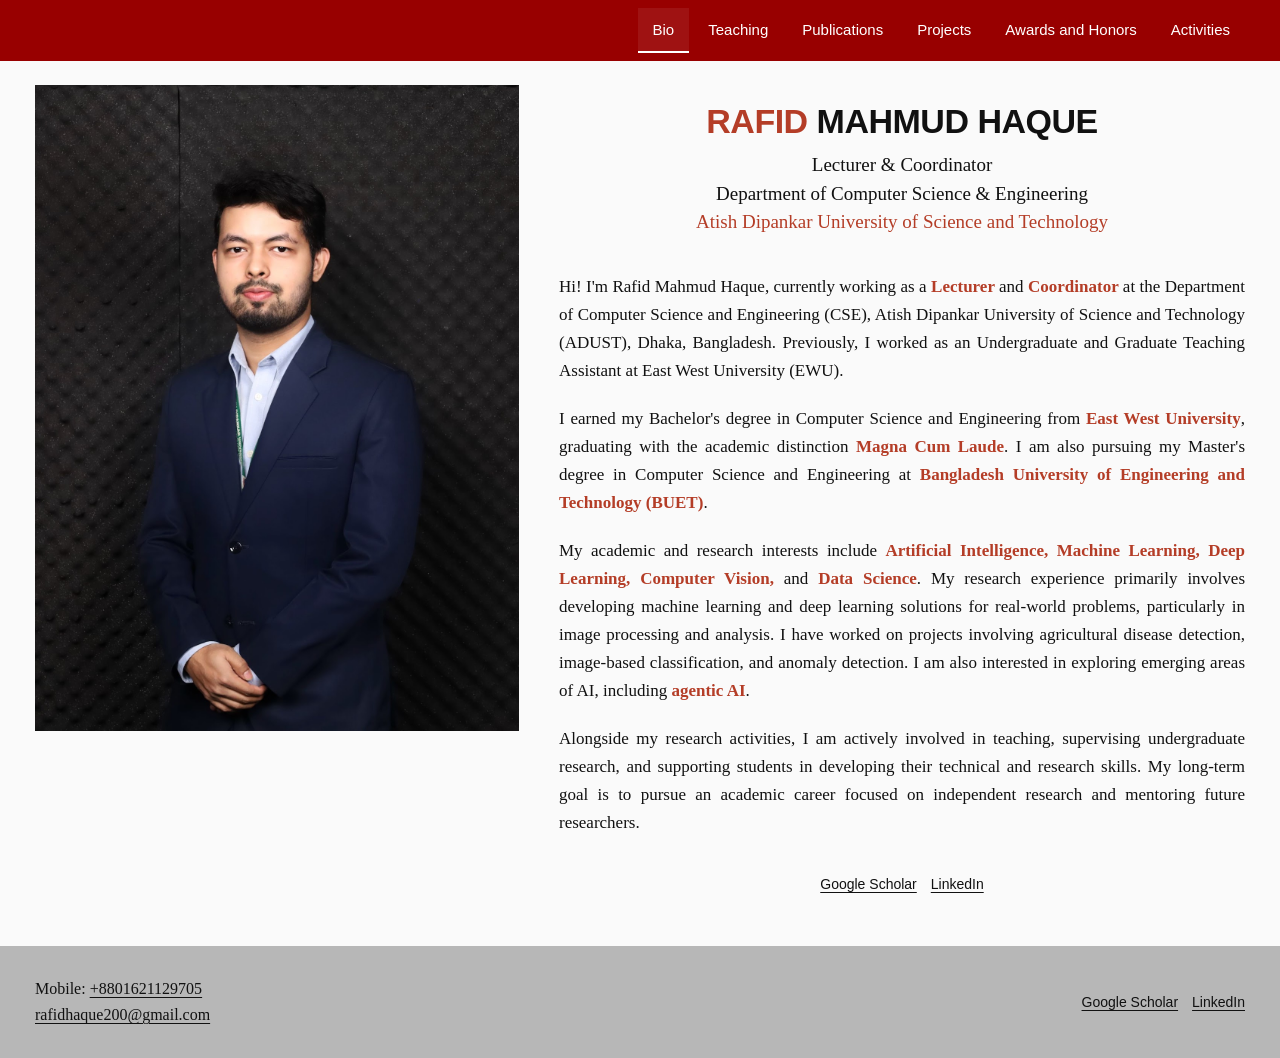
==== index.html @ aec23f85 "Add files via upload" ====
<!doctype html><html lang="en"><head><meta charset="utf-8"><meta name="viewport" content="width=device-width,initial-scale=1"><title>Bio | Rafid Mahmud Haque</title><meta name="description" content="Rafid Mahmud Haque — Lecturer and Coordinator, CSE, ADUST. Research, teaching, publications and projects."><link rel="stylesheet" href="style.css"></head><body><a class="skip" href="#main">Skip to content</a><header><nav aria-label="Main navigation"><a aria-current="page" href="index.html">Bio</a><a href="teaching.html">Teaching</a><a href="publications.html">Publications</a><a href="projects.html">Projects</a><a href="awards-and-honors.html">Awards and Honors</a><a href="activities.html">Activities</a></nav></header><main id="main"><section class="bio"><img class="portrait" src="assets/bio-1.jpg" alt="Rafid Mahmud Haque"><div><div class="identity"><h1><span>RAFID</span> MAHMUD HAQUE</h1><p>Lecturer &amp; Coordinator<br>Department of Computer Science &amp; Engineering<br><span class="accent">Atish Dipankar University of Science and Technology</span></p></div><p><span>Hi! I'm Rafid Mahmud Haque, currently working as a</span><span class="accent"> </span><strong class="accent">Lecturer </strong><span>and </span><strong class="accent">Coordinator</strong><strong> </strong><span>at the Department of Computer Science and Engineering (CSE), Atish Dipankar University of Science and Technology (ADUST), Dhaka, Bangladesh. Previously, I worked as an Undergraduate and Graduate Teaching Assistant at East West University (EWU).</span></p><p><span>I earned my Bachelor's degree in Computer Science and Engineering from </span><strong class="accent">East West University</strong><span>, graduating with the academic distinction</span><strong> </strong><strong class="accent">Magna Cum Laude</strong><span>. I am also pursuing my Master's degree in Computer Science and Engineering at </span><strong class="accent">Bangladesh University of Engineering and Technology (BUET)</strong><span>.</span></p><p><span>My academic and research interests include </span><strong class="accent">Artificial Intelligence, Machine Learning, Deep Learning, Computer Vision, </strong><span>and </span><strong class="accent">Data Science</strong><span>. My research experience primarily involves developing machine learning and deep learning solutions for real-world problems, particularly in image processing and analysis. I have worked on projects involving agricultural disease detection, image-based classification, and anomaly detection. I am also interested in exploring emerging areas of AI, including </span><strong class="accent">agentic AI</strong><span>.</span></p><p><span>Alongside my research activities, I am actively involved in teaching, supervising undergraduate research, and supporting students in developing their technical and research skills. My long-term goal is to pursue an academic career focused on independent research and mentoring future researchers.</span></p><div class="social"><a href="https://scholar.google.com/citations?user=pnSEd9sAAAAJ&amp;hl=en">Google Scholar</a><a href="https://www.linkedin.com/in/rafid-mahmud-haque-5681b2195/">LinkedIn</a></div></div></section></main><footer><div>Mobile: <a href="tel:+8801621129705">+8801621129705</a><br><a href="mailto:rafidhaque200@gmail.com">rafidhaque200@gmail.com</a></div><div class="social"><a href="https://scholar.google.com/citations?user=pnSEd9sAAAAJ&amp;hl=en">Google Scholar</a><a href="https://www.linkedin.com/in/rafid-mahmud-haque-5681b2195/">LinkedIn</a></div></footer></body></html>
---- style.css ----
*{box-sizing:border-box}html{scroll-behavior:smooth}body{margin:0;background:#fafafa;color:#111;font:17px/1.65 Georgia,"Times New Roman",serif}header{background:#980000;min-height:56px}nav{max-width:1250px;margin:auto;display:flex;justify-content:flex-end;flex-wrap:wrap;gap:4px;padding:8px 20px;font:15px/1.4 Arial,sans-serif}nav a{color:white;text-decoration:none;padding:11px 15px;border-bottom:2px solid transparent}nav a:hover,nav a[aria-current]{border-bottom-color:white;background:#ffffff12}a{color:#980000;text-underline-offset:3px}a:focus-visible{outline:3px solid #c65b29;outline-offset:4px}.skip{position:absolute;top:-100px;background:white;padding:10px;z-index:10}.skip:focus{top:0}main{max-width:1250px;margin:auto;min-height:70vh}h1,h2,h3{line-height:1.3}h1{font-family:Arial,sans-serif;font-size:36px}h2{font-size:28px}h3{font-size:23px;color:#980000}p{margin:0 0 20px}strong{font-weight:700}.accent,.identity h1 span{color:#b43d27}.bio{display:grid;grid-template-columns:40% 1fr;gap:40px;padding:24px 20px 36px}.portrait{width:100%;height:auto;display:block}.identity{text-align:center;margin:14px 0 36px}.identity h1{font-size:34px;margin:0 0 8px;letter-spacing:-.5px}.identity p{font-size:19px;line-height:1.5}.bio>div>p{text-align:justify}.social{display:flex;flex-wrap:wrap;justify-content:center;gap:14px;font:14px Arial,sans-serif;padding:18px 0}.social a{color:inherit}.page-title{padding:48px 20px;background:#eee;text-align:center;margin-bottom:24px}.page-title h1{margin:0;color:#980000;font-weight:400}.content-section{padding:16px 32px 28px}.content-section:empty{display:none}.content-section h1{font-size:28px;color:#980000;text-align:left}.content-section p{text-align:justify}.content-section ul,.content-section ol{padding-left:25px}.content-section li{margin-bottom:14px}.gallery{display:flex;justify-content:center;align-items:flex-start;flex-wrap:wrap;gap:16px;margin-top:24px}.gallery img{max-width:100%;max-height:520px;width:auto;height:auto;object-fit:contain}.gallery img:not(:only-child){max-width:calc(50% - 8px)}footer{background:#b7b7b7;display:flex;justify-content:space-between;align-items:center;padding:30px max(24px,calc((100vw - 1210px)/2));gap:24px;font-size:16px}footer a{color:#111}footer .social{justify-content:flex-end}@media(max-width:800px){nav{justify-content:center;padding:5px}nav a{padding:10px;font-size:14px}.bio{grid-template-columns:1fr;padding:24px 20px;gap:20px}.portrait{max-width:420px;margin:auto}.identity{margin:0 0 24px}.identity h1{font-size:29px}.identity p{font-size:17px}.bio>div>p,.content-section p{text-align:left}.page-title{padding:32px 16px}.page-title h1{font-size:30px}.content-section{padding:12px 20px 24px}.gallery img:not(:only-child){max-width:100%}footer{flex-direction:column;text-align:center;gap:5px}footer .social{justify-content:center}}@media(prefers-reduced-motion:reduce){html{scroll-behavior:auto}}
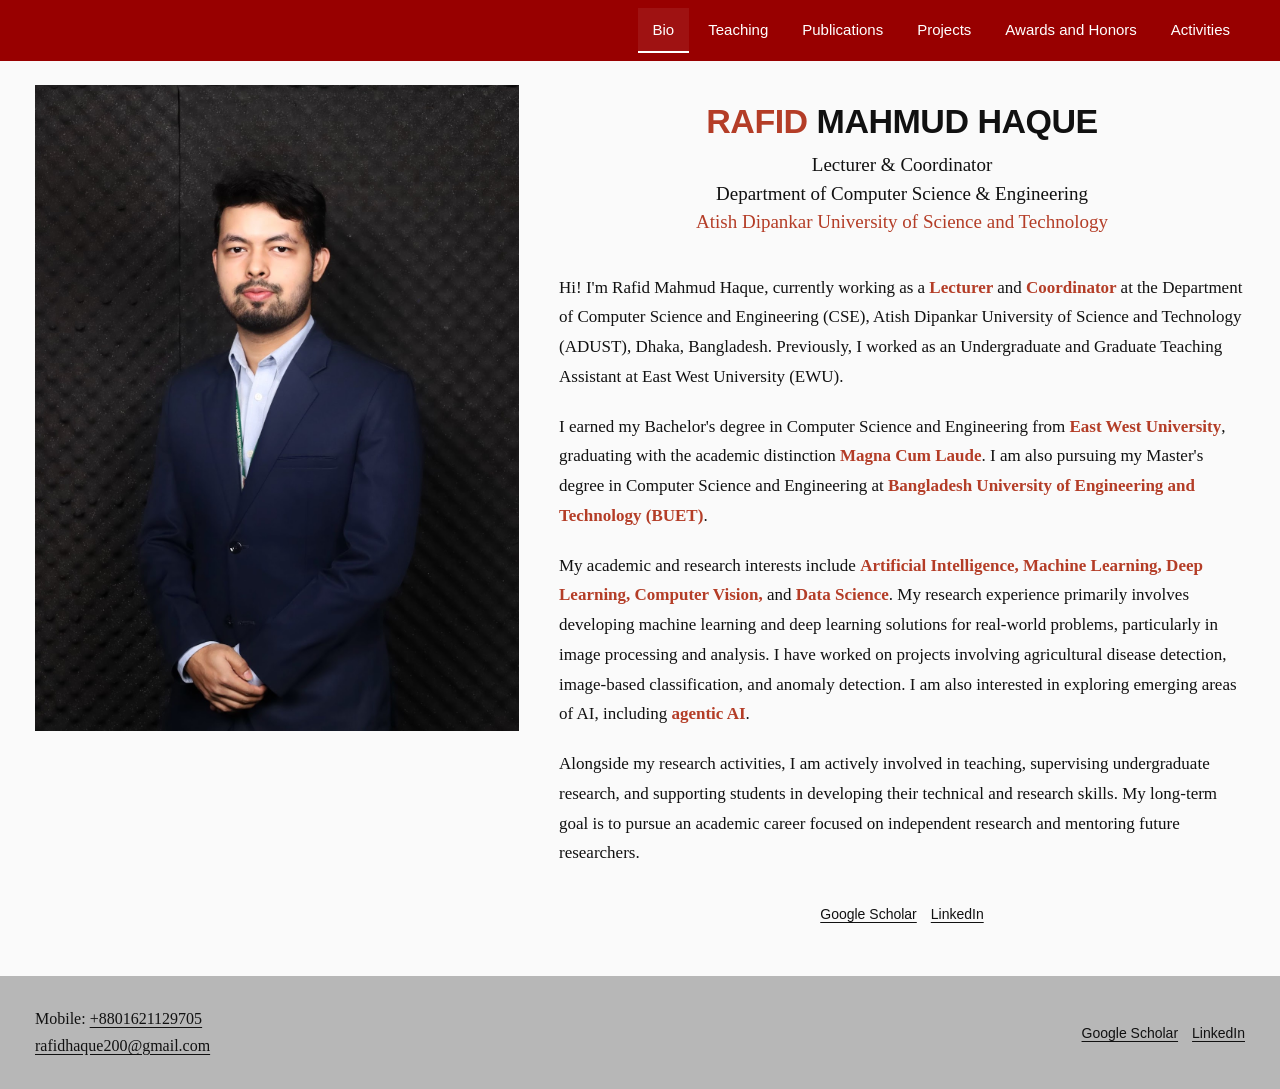
==== commit 96e2d868: "Add files via upload" ====
--- a/index.html
+++ b/index.html
@@ -1 +1,2 @@
-<!doctype html><html lang="en"><head><meta charset="utf-8"><meta name="viewport" content="width=device-width,initial-scale=1"><title>Bio | Rafid Mahmud Haque</title><meta name="description" content="Rafid Mahmud Haque — Lecturer and Coordinator, CSE, ADUST. Research, teaching, publications and projects."><link rel="stylesheet" href="style.css"></head><body><a class="skip" href="#main">Skip to content</a><header><nav aria-label="Main navigation"><a aria-current="page" href="index.html">Bio</a><a href="teaching.html">Teaching</a><a href="publications.html">Publications</a><a href="projects.html">Projects</a><a href="awards-and-honors.html">Awards and Honors</a><a href="activities.html">Activities</a></nav></header><main id="main"><section class="bio"><img class="portrait" src="assets/bio-1.jpg" alt="Rafid Mahmud Haque"><div><div class="identity"><h1><span>RAFID</span> MAHMUD HAQUE</h1><p>Lecturer &amp; Coordinator<br>Department of Computer Science &amp; Engineering<br><span class="accent">Atish Dipankar University of Science and Technology</span></p></div><p><span>Hi! I'm Rafid Mahmud Haque, currently working as a</span><span class="accent"> </span><strong class="accent">Lecturer </strong><span>and </span><strong class="accent">Coordinator</strong><strong> </strong><span>at the Department of Computer Science and Engineering (CSE), Atish Dipankar University of Science and Technology (ADUST), Dhaka, Bangladesh. Previously, I worked as an Undergraduate and Graduate Teaching Assistant at East West University (EWU).</span></p><p><span>I earned my Bachelor's degree in Computer Science and Engineering from </span><strong class="accent">East West University</strong><span>, graduating with the academic distinction</span><strong> </strong><strong class="accent">Magna Cum Laude</strong><span>. I am also pursuing my Master's degree in Computer Science and Engineering at </span><strong class="accent">Bangladesh University of Engineering and Technology (BUET)</strong><span>.</span></p><p><span>My academic and research interests include </span><strong class="accent">Artificial Intelligence, Machine Learning, Deep Learning, Computer Vision, </strong><span>and </span><strong class="accent">Data Science</strong><span>. My research experience primarily involves developing machine learning and deep learning solutions for real-world problems, particularly in image processing and analysis. I have worked on projects involving agricultural disease detection, image-based classification, and anomaly detection. I am also interested in exploring emerging areas of AI, including </span><strong class="accent">agentic AI</strong><span>.</span></p><p><span>Alongside my research activities, I am actively involved in teaching, supervising undergraduate research, and supporting students in developing their technical and research skills. My long-term goal is to pursue an academic career focused on independent research and mentoring future researchers.</span></p><div class="social"><a href="https://scholar.google.com/citations?user=pnSEd9sAAAAJ&amp;hl=en">Google Scholar</a><a href="https://www.linkedin.com/in/rafid-mahmud-haque-5681b2195/">LinkedIn</a></div></div></section></main><footer><div>Mobile: <a href="tel:+8801621129705">+8801621129705</a><br><a href="mailto:rafidhaque200@gmail.com">rafidhaque200@gmail.com</a></div><div class="social"><a href="https://scholar.google.com/citations?user=pnSEd9sAAAAJ&amp;hl=en">Google Scholar</a><a href="https://www.linkedin.com/in/rafid-mahmud-haque-5681b2195/">LinkedIn</a></div></footer></body></html>+<!doctype html>
+<html lang="en"><head><meta charset="utf-8"><meta name="viewport" content="width=device-width,initial-scale=1"><title>Bio | Rafid Mahmud Haque</title><meta name="description" content="Rafid Mahmud Haque — Lecturer and Coordinator, CSE, ADUST. Research, teaching, publications and projects."><link rel="stylesheet" href="style.css?v=2"></head><body><a class="skip" href="#main">Skip to content</a><header><nav aria-label="Main navigation"><a aria-current="page" href="index.html">Bio</a><a href="teaching.html">Teaching</a><a href="publications.html">Publications</a><a href="projects.html">Projects</a><a href="awards-and-honors.html">Awards and Honors</a><a href="activities.html">Activities</a></nav></header><main id="main"><section class="bio"><img class="portrait" src="assets/bio-1.jpg" alt="Rafid Mahmud Haque"><div><div class="identity"><h1><span>RAFID</span> MAHMUD HAQUE</h1><p>Lecturer &amp; Coordinator<br>Department of Computer Science &amp; Engineering<br><span class="accent">Atish Dipankar University of Science and Technology</span></p></div><p><span>Hi! I'm Rafid Mahmud Haque, currently working as a</span><span class="accent"> </span><strong class="accent">Lecturer </strong><span>and </span><strong class="accent">Coordinator</strong><strong> </strong><span>at the Department of Computer Science and Engineering (CSE), Atish Dipankar University of Science and Technology (ADUST), Dhaka, Bangladesh. Previously, I worked as an Undergraduate and Graduate Teaching Assistant at East West University (EWU).</span></p><p><span>I earned my Bachelor's degree in Computer Science and Engineering from </span><strong class="accent">East West University</strong><span>, graduating with the academic distinction</span><strong> </strong><strong class="accent">Magna Cum Laude</strong><span>. I am also pursuing my Master's degree in Computer Science and Engineering at </span><strong class="accent">Bangladesh University of Engineering and Technology (BUET)</strong><span>.</span></p><p><span>My academic and research interests include </span><strong class="accent">Artificial Intelligence, Machine Learning, Deep Learning, Computer Vision, </strong><span>and </span><strong class="accent">Data Science</strong><span>. My research experience primarily involves developing machine learning and deep learning solutions for real-world problems, particularly in image processing and analysis. I have worked on projects involving agricultural disease detection, image-based classification, and anomaly detection. I am also interested in exploring emerging areas of AI, including </span><strong class="accent">agentic AI</strong><span>.</span></p><p><span>Alongside my research activities, I am actively involved in teaching, supervising undergraduate research, and supporting students in developing their technical and research skills. My long-term goal is to pursue an academic career focused on independent research and mentoring future researchers.</span></p><div class="social"><a href="https://scholar.google.com/citations?user=pnSEd9sAAAAJ&amp;hl=en">Google Scholar</a><a href="https://www.linkedin.com/in/rafid-mahmud-haque-5681b2195/">LinkedIn</a></div></div></section></main><footer><div>Mobile: <a href="tel:+8801621129705">+8801621129705</a><br><a href="mailto:rafidhaque200@gmail.com">rafidhaque200@gmail.com</a></div><div class="social"><a href="https://scholar.google.com/citations?user=pnSEd9sAAAAJ&amp;hl=en">Google Scholar</a><a href="https://www.linkedin.com/in/rafid-mahmud-haque-5681b2195/">LinkedIn</a></div></footer></body></html>
--- a/style.css
+++ b/style.css
@@ -1 +1,10 @@
-*{box-sizing:border-box}html{scroll-behavior:smooth}body{margin:0;background:#fafafa;color:#111;font:17px/1.65 Georgia,"Times New Roman",serif}header{background:#980000;min-height:56px}nav{max-width:1250px;margin:auto;display:flex;justify-content:flex-end;flex-wrap:wrap;gap:4px;padding:8px 20px;font:15px/1.4 Arial,sans-serif}nav a{color:white;text-decoration:none;padding:11px 15px;border-bottom:2px solid transparent}nav a:hover,nav a[aria-current]{border-bottom-color:white;background:#ffffff12}a{color:#980000;text-underline-offset:3px}a:focus-visible{outline:3px solid #c65b29;outline-offset:4px}.skip{position:absolute;top:-100px;background:white;padding:10px;z-index:10}.skip:focus{top:0}main{max-width:1250px;margin:auto;min-height:70vh}h1,h2,h3{line-height:1.3}h1{font-family:Arial,sans-serif;font-size:36px}h2{font-size:28px}h3{font-size:23px;color:#980000}p{margin:0 0 20px}strong{font-weight:700}.accent,.identity h1 span{color:#b43d27}.bio{display:grid;grid-template-columns:40% 1fr;gap:40px;padding:24px 20px 36px}.portrait{width:100%;height:auto;display:block}.identity{text-align:center;margin:14px 0 36px}.identity h1{font-size:34px;margin:0 0 8px;letter-spacing:-.5px}.identity p{font-size:19px;line-height:1.5}.bio>div>p{text-align:justify}.social{display:flex;flex-wrap:wrap;justify-content:center;gap:14px;font:14px Arial,sans-serif;padding:18px 0}.social a{color:inherit}.page-title{padding:48px 20px;background:#eee;text-align:center;margin-bottom:24px}.page-title h1{margin:0;color:#980000;font-weight:400}.content-section{padding:16px 32px 28px}.content-section:empty{display:none}.content-section h1{font-size:28px;color:#980000;text-align:left}.content-section p{text-align:justify}.content-section ul,.content-section ol{padding-left:25px}.content-section li{margin-bottom:14px}.gallery{display:flex;justify-content:center;align-items:flex-start;flex-wrap:wrap;gap:16px;margin-top:24px}.gallery img{max-width:100%;max-height:520px;width:auto;height:auto;object-fit:contain}.gallery img:not(:only-child){max-width:calc(50% - 8px)}footer{background:#b7b7b7;display:flex;justify-content:space-between;align-items:center;padding:30px max(24px,calc((100vw - 1210px)/2));gap:24px;font-size:16px}footer a{color:#111}footer .social{justify-content:flex-end}@media(max-width:800px){nav{justify-content:center;padding:5px}nav a{padding:10px;font-size:14px}.bio{grid-template-columns:1fr;padding:24px 20px;gap:20px}.portrait{max-width:420px;margin:auto}.identity{margin:0 0 24px}.identity h1{font-size:29px}.identity p{font-size:17px}.bio>div>p,.content-section p{text-align:left}.page-title{padding:32px 16px}.page-title h1{font-size:30px}.content-section{padding:12px 20px 24px}.gallery img:not(:only-child){max-width:100%}footer{flex-direction:column;text-align:center;gap:5px}footer .social{justify-content:center}}@media(prefers-reduced-motion:reduce){html{scroll-behavior:auto}}+*{box-sizing:border-box}html{scroll-behavior:smooth}body{margin:0;background:#fafafa;color:#111;font:17px/1.65 Georgia,"Times New Roman",serif}header{background:#980000;min-height:56px}nav{max-width:1250px;margin:auto;display:flex;justify-content:flex-end;flex-wrap:wrap;gap:4px;padding:8px 20px;font:15px/1.4 Arial,sans-serif}nav a{color:white;text-decoration:none;padding:11px 15px;border-bottom:2px solid transparent}nav a:hover,nav a[aria-current]{border-bottom-color:white;background:#ffffff12}a{color:#980000;text-underline-offset:3px}a:focus-visible{outline:3px solid #c65b29;outline-offset:4px}.skip{position:absolute;top:-100px;background:white;padding:10px;z-index:10}.skip:focus{top:0}main{max-width:1250px;margin:auto;min-height:70vh}h1,h2,h3{line-height:1.3}h1{font-family:Arial,sans-serif;font-size:36px}h2{font-size:28px}h3{font-size:23px;color:#980000}p{margin:0 0 20px}strong{font-weight:700}.accent,.identity h1 span{color:#b43d27}.bio{display:grid;grid-template-columns:40% 1fr;gap:40px;padding:24px 20px 36px}.portrait{width:100%;height:auto;display:block}.identity{text-align:center;margin:14px 0 36px}.identity h1{font-size:34px;margin:0 0 8px;letter-spacing:-.5px}.identity p{font-size:19px;line-height:1.5}.bio>div>p{text-align:justify}.social{display:flex;flex-wrap:wrap;justify-content:center;gap:14px;font:14px Arial,sans-serif;padding:18px 0}.social a{color:inherit}.page-title{padding:48px 20px;background:#eee;text-align:center;margin-bottom:24px}.page-title h1{margin:0;color:#980000;font-weight:400}.content-section{padding:16px 32px 28px}.content-section:empty{display:none}.content-section h1{font-size:28px;color:#980000;text-align:left}.content-section p{text-align:justify}.content-section ul,.content-section ol{padding-left:25px}.content-section li{margin-bottom:14px}.gallery{display:flex;justify-content:center;align-items:flex-start;flex-wrap:wrap;gap:16px;margin-top:24px}.gallery img{max-width:100%;max-height:520px;width:auto;height:auto;object-fit:contain}.gallery img:not(:only-child){max-width:calc(50% - 8px)}footer{background:#b7b7b7;display:flex;justify-content:space-between;align-items:center;padding:30px max(24px,calc((100vw - 1210px)/2));gap:24px;font-size:16px}footer a{color:#111}footer .social{justify-content:flex-end}@media(max-width:800px){nav{justify-content:center;padding:5px}nav a{padding:10px;font-size:14px}.bio{grid-template-columns:1fr;padding:24px 20px;gap:20px}.portrait{max-width:420px;margin:auto}.identity{margin:0 0 24px}.identity h1{font-size:29px}.identity p{font-size:17px}.bio>div>p,.content-section p{text-align:left}.page-title{padding:32px 16px}.page-title h1{font-size:30px}.content-section{padding:12px 20px 24px}.gallery img:not(:only-child){max-width:100%}footer{flex-direction:column;text-align:center;gap:5px}footer .social{justify-content:center}}@media(prefers-reduced-motion:reduce){html{scroll-behavior:auto}}
+/* Consistent reading alignment across pages and screen sizes. */
+.bio>div>p,.content-section p{text-align:left;line-height:1.75;overflow-wrap:break-word}
+.content-section{max-width:1080px;margin-inline:auto}
+.content-section h2,.content-section h3{margin:24px 0 14px}
+.content-section p:empty{display:none}
+.content-section ul,.content-section ol{margin:16px 0;padding-left:26px}
+.content-section li>p{margin:0 0 12px}
+.content-section li{padding-left:4px}
+.identity h1{overflow-wrap:normal}
